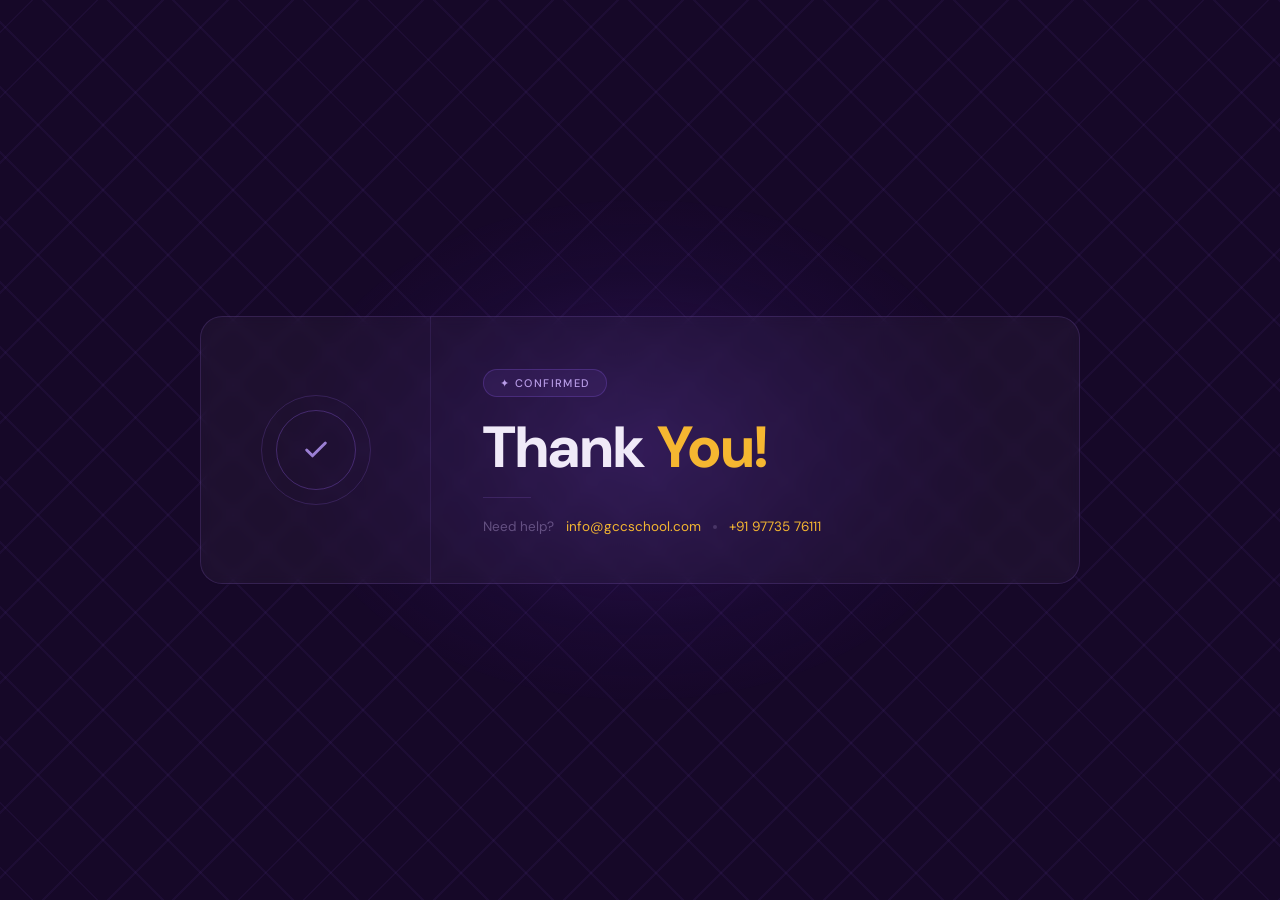
==== thank-you.html @ 3fe7fbff "updated" ====
<!DOCTYPE html>
<html lang="en">

<head>
  <!-- Google Tag Manager -->
  <script>(function(w,d,s,l,i){w[l]=w[l]||[];w[l].push({'gtm.start':
  new Date().getTime(),event:'gtm.js'});var f=d.getElementsByTagName(s)[0],
  j=d.createElement(s),dl=l!='dataLayer'?'&l='+l:'';j.async=true;j.src=
  'https://www.googletagmanager.com/gtm.js?id='+i+dl;f.parentNode.insertBefore(j,f);
  })(window,document,'script','dataLayer','GTM-5NVDGXLR');</script>
  <!-- End Google Tag Manager -->

  <meta charset="UTF-8" />
  <meta name="viewport" content="width=device-width, initial-scale=1.0" />
  <title>Thank You — GCC School</title>
  <link
    href="https://fonts.googleapis.com/css2?family=Syne:wght@700;800&family=DM+Sans:ital,wght@0,400;0,500;1,400&display=swap"
    rel="stylesheet" />
  <!-- Meta Pixel Code -->
  <script>
    !function (f, b, e, v, n, t, s) {
      if (f.fbq) return; n = f.fbq = function () {
        n.callMethod ?
        n.callMethod.apply(n, arguments) : n.queue.push(arguments)
      };
      if (!f._fbq) f._fbq = n; n.push = n; n.loaded = !0; n.version = '2.0';
      n.queue = []; t = b.createElement(e); t.async = !0;
      t.src = v; s = b.getElementsByTagName(e)[0];
      s.parentNode.insertBefore(t, s)
    }(window, document, 'script',
      'https://connect.facebook.net/en_US/fbevents.js');
    fbq('init', '1308129784468579');
    fbq('track', 'Purchase', { value: 2950.00, currency: 'INR' });
  </script>
  <noscript><img height="1" width="1" style="display:none"
      src="https://www.facebook.com/tr?id=1308129784468579&ev=PageView&noscript=1" /></noscript>
  <!-- End Meta Pixel Code -->

  <style>
    *,
    *::before,
    *::after {
      box-sizing: border-box;
      margin: 0;
      padding: 0;
    }

    :root {
      --bg-deep: #160828;
      --bg-mid: #1f0e38;
      --card-bg: rgba(255, 255, 255, 0.035);
      --card-border: rgba(160, 110, 230, 0.18);
      --purple-dim: rgba(140, 90, 220, 0.4);
      --accent-purple: #9b7fd4;
      --accent-yellow: #f5b731;
      --text-white: #f0eaf8;
      --text-muted: rgba(210, 195, 240, 0.65);
      --text-faint: rgba(200, 180, 235, 0.38);
      --green-dot: #3ecf75;
    }

    html,
    body {
      min-height: 100vh;
      font-family: 'DM Sans', sans-serif;
      background: var(--bg-deep);
      color: var(--text-white);
      overflow-x: hidden;
    }

    /* ── Background ── */
    .bg-layer {
      position: fixed;
      inset: 0;
      z-index: 0;
      pointer-events: none;
    }

    /* Chevron / arrow pattern */
    .bg-layer::before {
      content: '';
      position: absolute;
      inset: 0;
      background-image:
        repeating-linear-gradient(45deg,
          transparent 0px,
          transparent 22px,
          rgba(130, 80, 210, 0.07) 22px,
          rgba(130, 80, 210, 0.07) 24px,
          transparent 24px,
          transparent 46px),
        repeating-linear-gradient(135deg,
          transparent 0px,
          transparent 22px,
          rgba(130, 80, 210, 0.07) 22px,
          rgba(130, 80, 210, 0.07) 24px,
          transparent 24px,
          transparent 46px);
    }

    /* Soft radial glow behind card */
    .bg-layer::after {
      content: '';
      position: absolute;
      top: 50%;
      left: 50%;
      transform: translate(-50%, -50%);
      width: 700px;
      height: 500px;
      border-radius: 50%;
      background: radial-gradient(ellipse at center,
          rgba(100, 50, 190, 0.28) 0%,
          rgba(60, 20, 130, 0.10) 50%,
          transparent 75%);
    }

    /* ── Page layout ── */
    .page {
      position: relative;
      z-index: 1;
      min-height: 100vh;
      display: flex;
      align-items: center;
      justify-content: center;
      padding: 48px 24px;
    }

    /* ── Card ── */
    .card {
      width: 100%;
      max-width: 880px;
      background: var(--card-bg);
      border: 1px solid var(--card-border);
      border-radius: 22px;
      display: flex;
      align-items: stretch;
      overflow: hidden;
      backdrop-filter: blur(6px);
      -webkit-backdrop-filter: blur(6px);
      animation: cardIn 0.65s cubic-bezier(0.22, 1, 0.36, 1) both;
    }

    @keyframes cardIn {
      from {
        opacity: 0;
        transform: translateY(28px) scale(0.98);
      }

      to {
        opacity: 1;
        transform: translateY(0) scale(1);
      }
    }

    /* ── Left panel ── */
    .left {
      flex-shrink: 0;
      width: 230px;
      display: flex;
      flex-direction: column;
      align-items: center;
      justify-content: center;
      gap: 22px;
      padding: 52px 28px;
      border-right: 1px solid rgba(150, 100, 220, 0.13);
    }

    /* Concentric rings */
    .icon-wrap {
      position: relative;
      width: 110px;
      height: 110px;
      display: flex;
      align-items: center;
      justify-content: center;
    }

    .ring {
      position: absolute;
      border-radius: 50%;
      border: 1.5px solid var(--purple-dim);
    }

    .ring-1 {
      width: 110px;
      height: 110px;
      border-color: rgba(140, 90, 220, 0.22);
      animation: pulse 2.8s ease-in-out infinite;
    }

    .ring-2 {
      width: 80px;
      height: 80px;
      border-color: rgba(140, 90, 220, 0.35);
    }

    @keyframes pulse {

      0%,
      100% {
        box-shadow: 0 0 0 0 rgba(140, 90, 220, 0.0);
      }

      50% {
        box-shadow: 0 0 0 10px rgba(140, 90, 220, 0.10);
      }
    }

    .check-circle {
      width: 56px;
      height: 56px;
      border-radius: 50%;
      background: transparent;
      display: flex;
      align-items: center;
      justify-content: center;
      position: relative;
      z-index: 1;
    }

    .check-svg {
      width: 28px;
      height: 28px;
      stroke: var(--accent-purple);
      stroke-width: 2.5;
      stroke-linecap: round;
      stroke-linejoin: round;
      fill: none;
      stroke-dasharray: 38;
      stroke-dashoffset: 38;
      animation: drawCheck 0.7s 0.5s cubic-bezier(0.22, 1, 0.36, 1) forwards;
    }

    @keyframes drawCheck {
      to {
        stroke-dashoffset: 0;
      }
    }

    /* Green online dot */
    .online-row {
      display: flex;
      align-items: center;
      gap: 8px;
    }

    .green-dot {
      width: 9px;
      height: 9px;
      border-radius: 50%;
      background: var(--green-dot);
      box-shadow: 0 0 0 3px rgba(62, 207, 117, 0.18);
      animation: dotPulse 2s ease-in-out infinite;
    }

    @keyframes dotPulse {

      0%,
      100% {
        box-shadow: 0 0 0 3px rgba(62, 207, 117, 0.18);
      }

      50% {
        box-shadow: 0 0 0 6px rgba(62, 207, 117, 0.08);
      }
    }

    .online-label {
      font-size: 13.5px;
      color: var(--text-muted);
      font-weight: 400;
    }

    /* ── Right panel ── */
    .right {
      flex: 1;
      padding: 52px 52px 48px;
      display: flex;
      flex-direction: column;
      gap: 20px;
    }

    /* Badge */
    .badge {
      display: inline-flex;
      align-items: center;
      gap: 7px;
      background: rgba(130, 85, 215, 0.10);
      border: 1px solid rgba(130, 85, 215, 0.30);
      border-radius: 999px;
      padding: 6px 16px;
      width: fit-content;
      font-size: 11px;
      font-weight: 500;
      letter-spacing: 0.13em;
      text-transform: uppercase;
      color: #b99de8;
      animation: fadeUp 0.5s 0.15s both;
    }

    /* Heading */
    .heading {
      /* font-family: 'Syne', sans-serif; */
      font-weight: 800;
      font-size: clamp(40px, 5.5vw, 58px);
      line-height: 1.05;
      color: var(--text-white);
      animation: fadeUp 0.5s 0.25s both;
    }

    .heading .yellow {
      color: var(--accent-yellow);
    }

    /* Description */
    .desc {
      font-size: 16px;
      line-height: 1.7;
      color: var(--text-muted);
      animation: fadeUp 0.5s 0.35s both;
    }

    .desc .hl {
      color: var(--accent-purple);
      font-weight: 500;
    }

    /* Divider */
    .divider {
      width: 48px;
      height: 1px;
      background: rgba(150, 100, 220, 0.20);
      animation: fadeUp 0.5s 0.42s both;
    }

    /* Help row */
    .help {
      display: flex;
      align-items: center;
      gap: 12px;
      flex-wrap: wrap;
      animation: fadeUp 0.5s 0.48s both;
    }

    .help-label {
      font-size: 13.5px;
      color: var(--text-faint);
    }

    .help-sep {
      width: 4px;
      height: 4px;
      border-radius: 50%;
      background: rgba(200, 180, 235, 0.20);
    }

    .help a {
      font-size: 13.5px;
      color: var(--accent-yellow);
      text-decoration: none;
      transition: opacity 0.2s;
    }

    .help a:hover {
      opacity: 0.72;
    }

    /* Shared fade-up */
    @keyframes fadeUp {
      from {
        opacity: 0;
        transform: translateY(14px);
      }

      to {
        opacity: 1;
        transform: translateY(0);
      }
    }

    /* PID Display */
    .payment-id {
      background: rgba(0, 0, 0, 0.15);
      padding: 8px 12px;
      border-radius: 6px;
      border: 1px dashed rgba(150, 100, 220, 0.25);
      font-size: 13.5px;
      color: var(--text-muted);
      font-family: monospace;
      margin-top: -6px;
      display: none;
      width: fit-content;
      animation: fadeUp 0.5s 0.38s both;
    }

    .payment-id .value {
      color: var(--text-white);
      font-weight: 500;
      letter-spacing: 0.5px;
    }

    /* ── Responsive ── */
    @media (max-width: 640px) {
      .card {
        flex-direction: column;
      }

      .left {
        width: 100%;
        border-right: none;
        border-bottom: 1px solid rgba(150, 100, 220, 0.13);
        padding: 40px 24px 32px;
      }

      .right {
        padding: 32px 24px 40px;
      }

      .heading {
        font-size: 38px;
      }
    }
  </style>
</head>

<body>
  <!-- Google Tag Manager (noscript) -->
  <noscript><iframe src="https://www.googletagmanager.com/ns.html?id=GTM-5NVDGXLR"
  height="0" width="0" style="display:none;visibility:hidden"></iframe></noscript>
  <!-- End Google Tag Manager (noscript) -->

  <div class="bg-layer" aria-hidden="true"></div>

  <main class="page">
    <div class="card" role="main">

      <!-- Left: icon + status -->
      <div class="left">
        <div class="icon-wrap">
          <div class="ring ring-1"></div>
          <div class="ring ring-2"></div>
          <div class="check-circle">
            <svg class="check-svg" viewBox="0 0 24 24" aria-hidden="true">
              <polyline points="20 6 9 17 4 12"></polyline>
            </svg>
          </div>
        </div>
      </div>

      <!-- Right: content -->
      <div class="right">
        <div class="badge">✦ Confirmed</div>

        <h1 class="heading">Thank <span class="yellow">You!</span></h1>

        <div class="divider"></div>

        <div class="help">
          <span class="help-label">Need help?</span>
          <a href="mailto:info@gccschool.com">info@gccschool.com</a>
          <div class="help-sep"></div>
          <a href="tel:+919773576111">+91 97735 76111</a>
        </div>
      </div>

    </div>
  </main>

  <script>
    document.addEventListener("DOMContentLoaded", function () {
      const params = new URLSearchParams(window.location.search);
      const orderId = params.get("cf_order_id");
      if (orderId) {
        document.getElementById("paymentIdValue").textContent = orderId;
        document.getElementById("paymentIdBox").style.display = "block";
      }
    });
  </script>
</body>

</html>
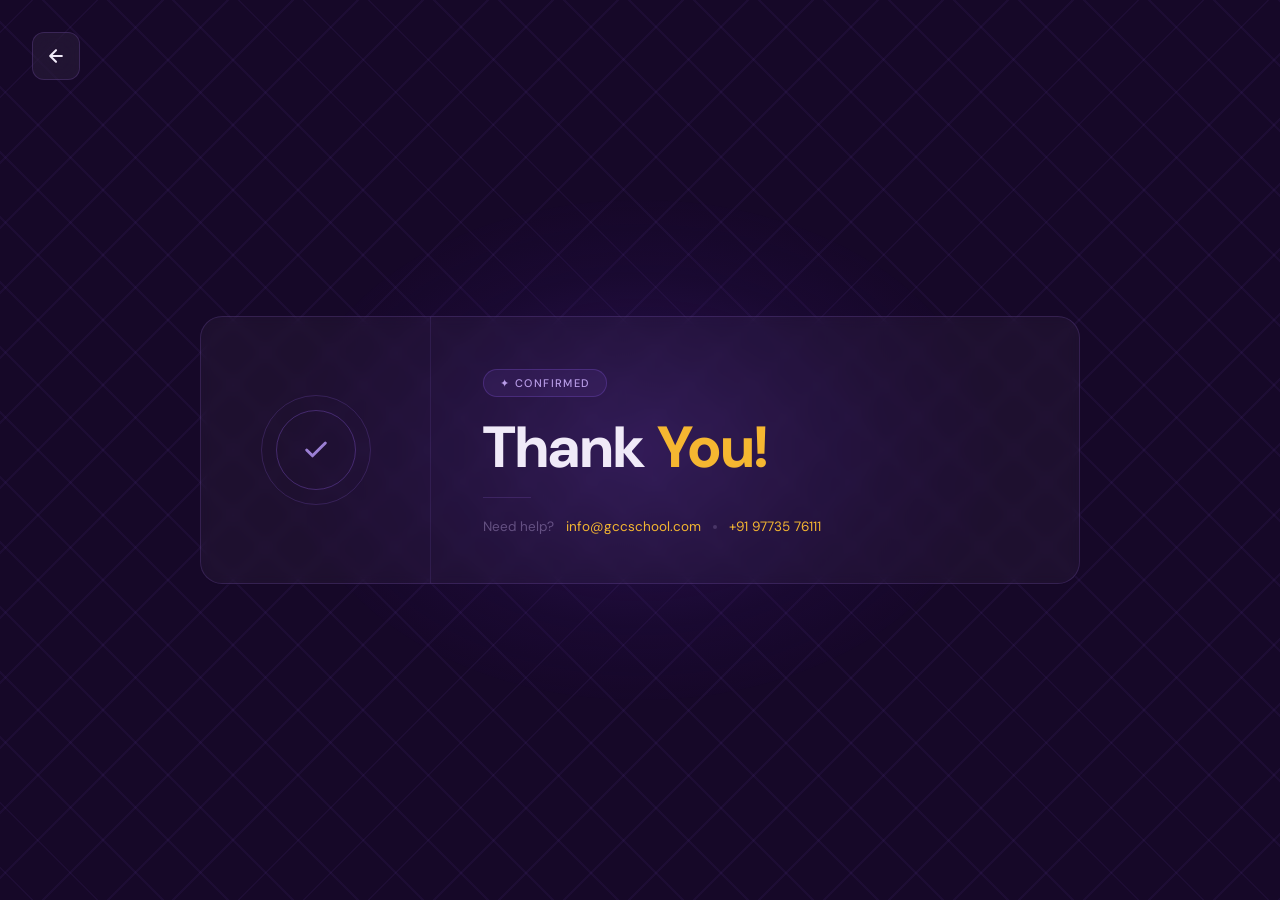
==== commit f60d8b23: "updated" ====
--- a/thank-you.html
+++ b/thank-you.html
@@ -420,6 +420,52 @@
         font-size: 38px;
       }
     }
+    /* ── Back to Home ── */
+    .back-home {
+      position: fixed;
+      top: 32px;
+      left: 32px;
+      z-index: 100;
+      display: flex;
+      align-items: center;
+      justify-content: center;
+      width: 48px;
+      height: 48px;
+      background: rgba(255, 255, 255, 0.05);
+      border: 1px solid rgba(160, 110, 230, 0.2);
+      border-radius: 12px;
+      color: var(--text-white);
+      text-decoration: none;
+      backdrop-filter: blur(12px);
+      -webkit-backdrop-filter: blur(12px);
+      transition: all 0.3s cubic-bezier(0.23, 1, 0.32, 1);
+    }
+
+    .back-home:hover {
+      background: rgba(160, 110, 230, 0.15);
+      border-color: var(--accent-purple);
+      transform: translateX(-4px);
+      box-shadow: 0 8px 24px rgba(0, 0, 0, 0.2);
+    }
+
+    .back-home svg {
+      width: 20px;
+      height: 20px;
+      stroke: currentColor;
+      stroke-width: 2.5;
+      fill: none;
+      stroke-linecap: round;
+      stroke-linejoin: round;
+    }
+
+    @media (max-width: 768px) {
+      .back-home {
+        top: 20px;
+        left: 20px;
+        width: 42px;
+        height: 42px;
+      }
+    }
   </style>
 </head>
 
@@ -428,6 +474,12 @@
   <noscript><iframe src="https://www.googletagmanager.com/ns.html?id=GTM-5NVDGXLR"
   height="0" width="0" style="display:none;visibility:hidden"></iframe></noscript>
   <!-- End Google Tag Manager (noscript) -->
+
+  <a href="index.html" class="back-home" aria-label="Back to home">
+    <svg viewBox="0 0 24 24">
+      <path d="M19 12H5M5 12L12 19M5 12L12 5"></path>
+    </svg>
+  </a>
 
   <div class="bg-layer" aria-hidden="true"></div>
 
